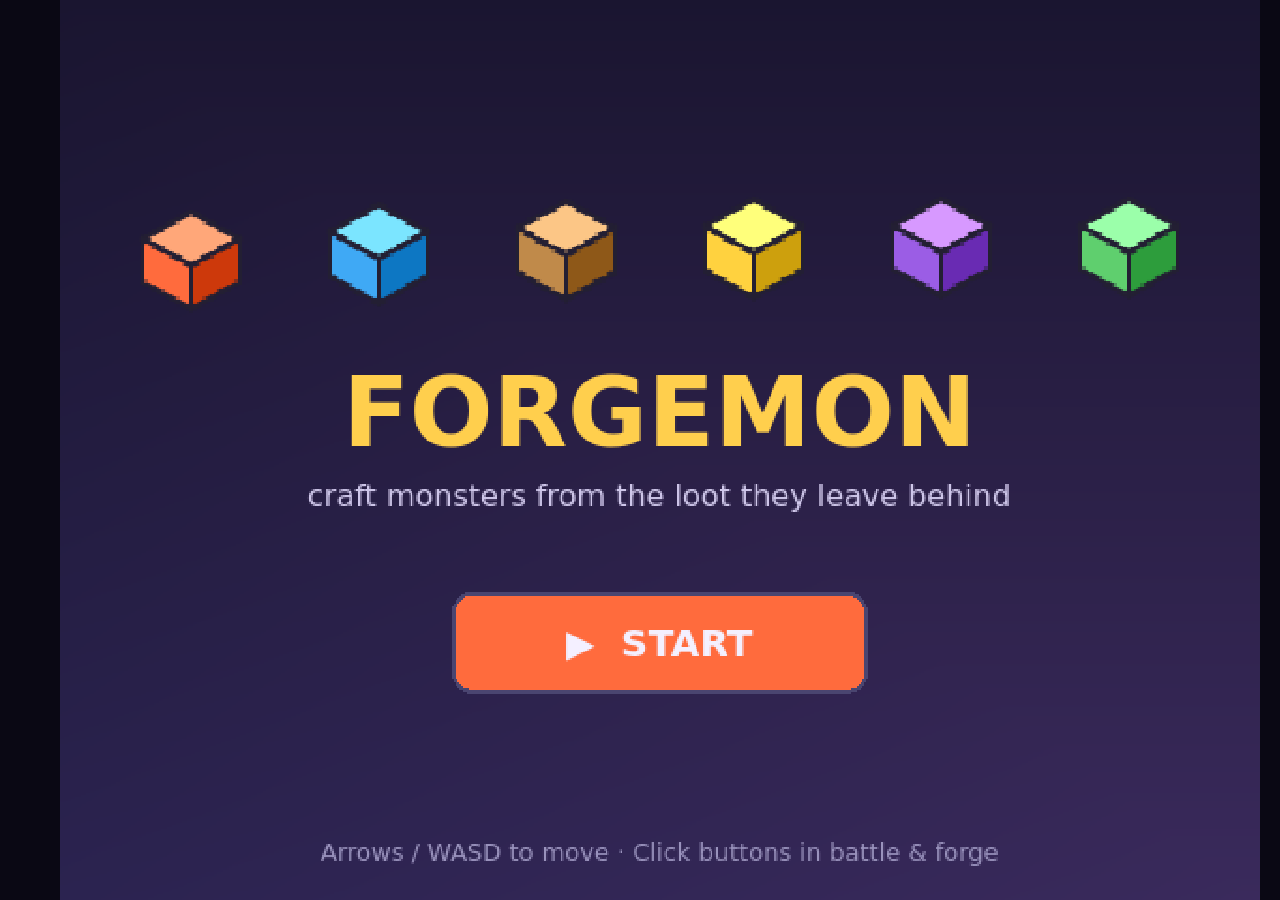
==== forgemon/index.html @ 2817d99d "Add Forgemon: a monster-crafting RPG prototype A Pokémon-style 1-on-1 battler where you never captur" ====
<!DOCTYPE html>
<html lang="en-US">
<head>
<meta charset="UTF-8">
<meta name="viewport" content="width=device-width, initial-scale=1, maximum-scale=1, user-scalable=no">
<title>Forgemon — craft monsters from loot</title>
<style>
  html,body{ margin:0; height:100%; background:#0a0814; color:#f4f0ff;
    font-family:"Trebuchet MS","Segoe UI",system-ui,sans-serif; }
  #game{ width:100vw; height:100vh; display:flex; align-items:center; justify-content:center; }
  canvas{ image-rendering:pixelated; }
</style>
</head>
<body>
  <div id="game"></div>

  <script src="lib/phaser.min.js"></script>
  <script src="src/config.js"></script>
  <script src="src/data.js"></script>
  <script src="src/state.js"></script>
  <script src="src/art.js"></script>
  <script src="src/ui.js"></script>
  <script src="src/scenes/BootScene.js"></script>
  <script src="src/scenes/TitleScene.js"></script>
  <script src="src/scenes/WorldScene.js"></script>
  <script src="src/scenes/BattleScene.js"></script>
  <script src="src/scenes/CraftScene.js"></script>
  <script src="src/scenes/PartyScene.js"></script>
  <script src="src/scenes/SettingsScene.js"></script>
  <script src="src/main.js"></script>
</body>
</html>
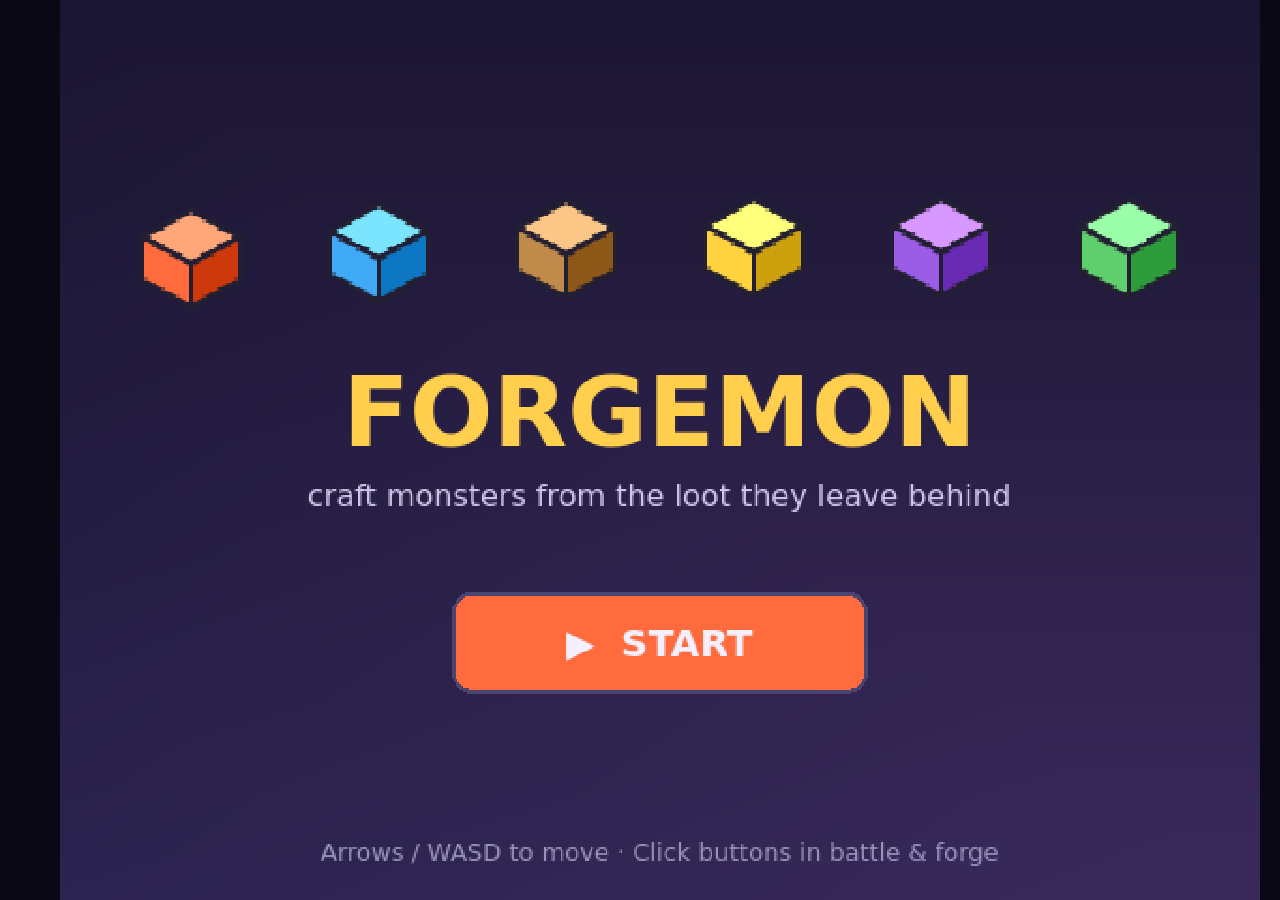
==== commit 3fe0e497: "Forgemon: add mobile touch controls + guided tutorial - On-screen d-pad (hold-to-move) for touch pla" ====
--- a/forgemon/index.html
+++ b/forgemon/index.html
@@ -20,6 +20,7 @@
   <script src="src/state.js"></script>
   <script src="src/art.js"></script>
   <script src="src/ui.js"></script>
+  <script src="src/dialog.js"></script>
   <script src="src/scenes/BootScene.js"></script>
   <script src="src/scenes/TitleScene.js"></script>
   <script src="src/scenes/WorldScene.js"></script>
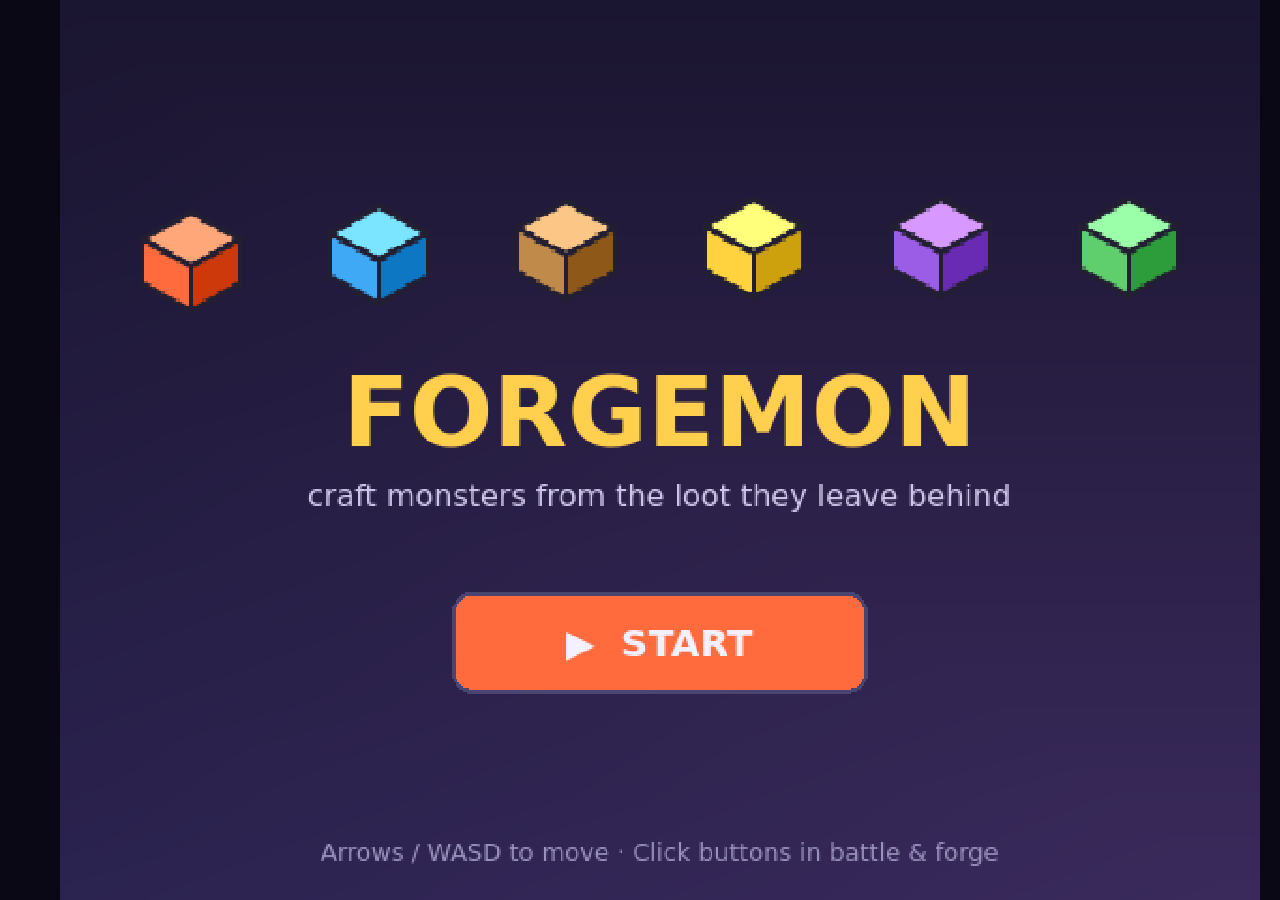
==== commit e8cb57d9: "Forgemon: mobile-friendly UI, dramatic ability FX, full QA pass Mobile: - Rotate-to-landscape gate (" ====
--- a/forgemon/index.html
+++ b/forgemon/index.html
@@ -2,17 +2,35 @@
 <html lang="en-US">
 <head>
 <meta charset="UTF-8">
-<meta name="viewport" content="width=device-width, initial-scale=1, maximum-scale=1, user-scalable=no">
+<meta name="viewport" content="width=device-width, initial-scale=1, maximum-scale=1, minimum-scale=1, user-scalable=no, viewport-fit=cover">
 <title>Forgemon — craft monsters from loot</title>
 <style>
-  html,body{ margin:0; height:100%; background:#0a0814; color:#f4f0ff;
+  html,body{ margin:0; width:100%; height:100%; background:#0a0814; color:#f4f0ff;
+    overflow:hidden; touch-action:none; -webkit-user-select:none; user-select:none;
+    -webkit-tap-highlight-color:transparent;
     font-family:"Trebuchet MS","Segoe UI",system-ui,sans-serif; }
-  #game{ width:100vw; height:100vh; display:flex; align-items:center; justify-content:center; }
-  canvas{ image-rendering:pixelated; }
+  #game{ position:fixed; inset:0; display:flex; align-items:center; justify-content:center; }
+  canvas{ image-rendering:pixelated; touch-action:none; display:block; }
+
+  /* Rotate-to-landscape gate */
+  #rotate{ position:fixed; inset:0; z-index:9999; background:#13102a;
+    display:none; flex-direction:column; align-items:center; justify-content:center;
+    text-align:center; padding:28px; }
+  #rotate .icon{ font-size:72px; line-height:1; margin-bottom:18px;
+    animation:tilt 1.8s ease-in-out infinite; transform-origin:50% 50%; }
+  #rotate h2{ margin:0 0 8px; font-size:24px; color:#ffcf4d; }
+  #rotate p{ margin:0; font-size:16px; color:#cfc7ea; max-width:340px; }
+  @keyframes tilt{ 0%,35%{transform:rotate(0)} 60%,100%{transform:rotate(-90deg)} }
+  @media (orientation: portrait){ #rotate{ display:flex; } }
 </style>
 </head>
 <body>
   <div id="game"></div>
+  <div id="rotate">
+    <div class="icon">📱</div>
+    <h2>Rotate your device</h2>
+    <p>Forgemon plays best held sideways. Turn your phone to landscape to start.</p>
+  </div>
 
   <script src="lib/phaser.min.js"></script>
   <script src="src/config.js"></script>
